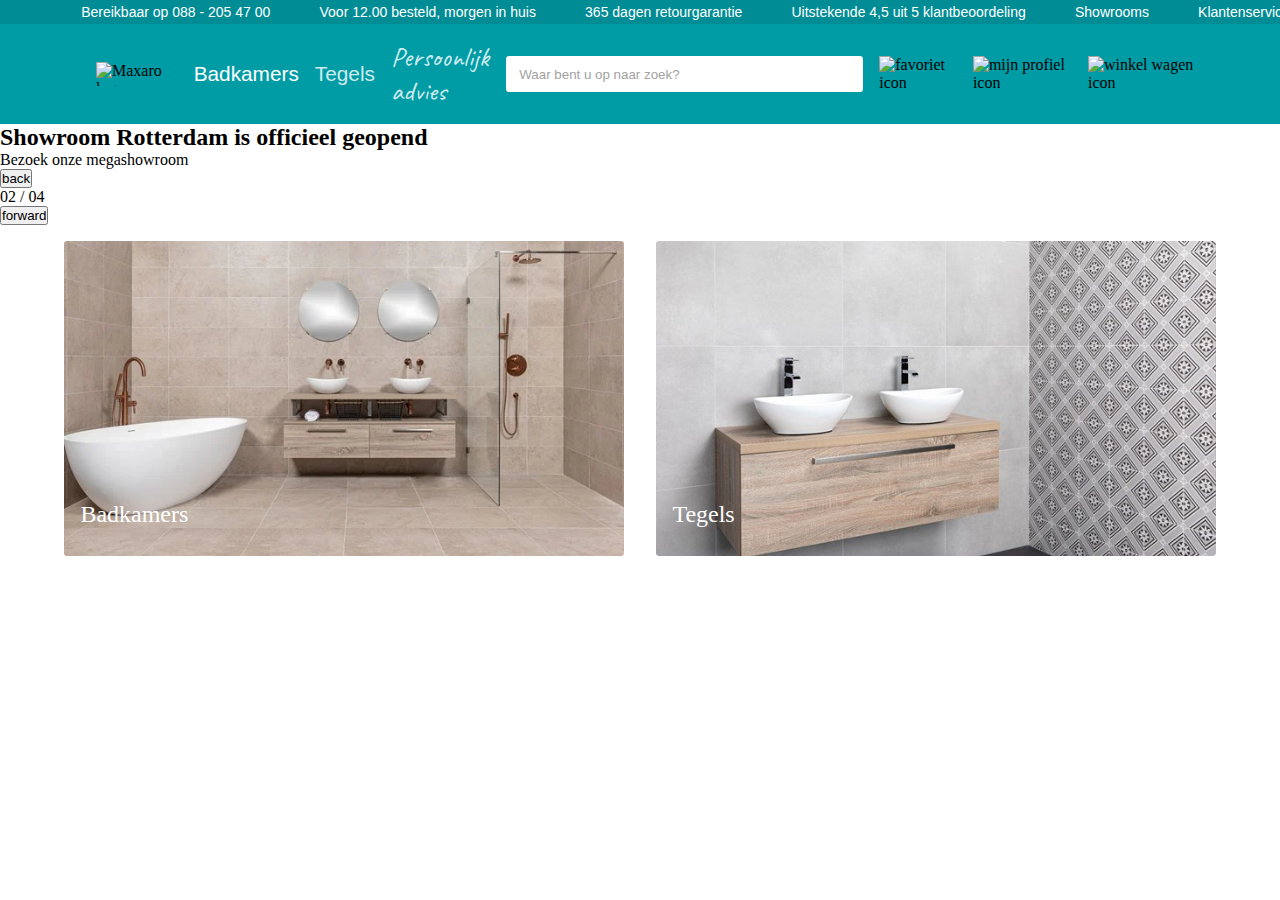
==== index.html @ 2ee9ab51 "nav bar 95% af en main toegevoegd" ====
<!doctype html>
<html lang="nl">

<head>
	<meta charset="UTF-8">
	<meta name="author" content="jouw naam">
	<meta name="viewport" content="width=device-width, initial-scale=1">
	<title>Badkamer & Tegel specialist | Maxaro</title>
	<link rel="preconnect" href="https://fonts.googleapis.com">
	<link rel="preconnect" href="https://fonts.gstatic.com" crossorigin>
	<link href="https://fonts.googleapis.com/css2?family=Caveat:wght@500&display=swap" rel="stylesheet">
	<link href="styles/style.css" rel="stylesheet">
</head>

<body>
	<header>
		<section>
			<ul>
				<li>
					<a href="#">Bereikbaar op 088 - 205 47 00</a>
				</li>
				<li>
					<p>Voor 12.00 besteld, morgen in huis</p>
				</li>
				<li>
					<p>365 dagen retourgarantie</p>
				</li>
				<li>
					<a href="#">Uitstekende 4,5 uit 5 klantbeoordeling</a>
				</li>
				<li>
					<a href="#">Showrooms</a>
				</li>
				<li>
					<a href="#">Klantenservice</a>
				</li>
			</ul>
		</section>
		<nav>
			<button>
				menu
			</button>
			<img src="/images/site_pictures/maxaro-logo-white.svg" alt="Maxaro logo">
			<ul>
				<li>
					<img src="styles/icons/header-icons/heart-icon.svg" alt="favoriet icon">
				</li>
				<li>
					<img src="styles/icons/header-icons/profile-icon.svg" alt="mijn profiel icon">
				</li>
				<li>
					<img src="styles/icons/header-icons/cart-icon.svg" alt="winkel wagen icon">
				</li>
			</ul>
			<!--MOBILE NAV-->
			<section>
				<h3>
					Menu
				</h3>
				<button>
					menu
				</button>
				<ul>
					<li>
						<a href="#">Badkamers</a>
					</li>
					<li>
						<a href="#">Tegels</a>
					</li>
					<li>
						<a href="#">Persoonlijk advies</a>
					</li>
				</ul>

				<ul>
					<li>
						<p>Showroom</p>
					</li>
					<li>
						<p>Klantenservice</p>
					</li>
					<li>
						<p>Veelgestelde vragen</p>
					</li>
				</ul>
			</section>
			<!--MOBILE NAV-->
			<input type="text" placeholder="Waar bent u op naar zoek?">

		</nav>


	</header>
	<main>
		<article>
			<section>
				<h2>
					Showroom Rotterdam is officieel geopend
				</h2>
				<p>
					Bezoek onze megashowroom
				</p>
			</section>
			<section>
				<button>
					back
				</button>
				<p>02 / 04</p>
				<button>
					forward
				</button>
			</section>
		</article>

		<article>
			<section>
				<img src="images/site_pictures/main-article-badkamer-foto.webp" alt="badkamer-foto">
				<h2>Badkamers</h2>
			</section>
			<section>
				<img src="images/site_pictures/main-article-bkmeubel-foto.webp" alt="badkamermeubel-foto">
				<h2>Tegels</h2>
			</section>
		</article>


	</main>

	<footer>

	</footer>

	<script src="scripts/script.js"></script>
</body>

</html>
---- styles/style.css ----
/* CSS Document */
*,
*::after,
*::before {
  box-sizing: border-box;
  margin: 0;
  padding: 0;
}

/*font faces */

@font-face {
  font-family: 'asapbold';
  src: url('/styles/fonts/asap-bold-webfont.woff2') format('woff2'),
    url('/styles/fonts/asap-bold-webfont.woff') format('woff');
  font-weight: normal;
  font-style: normal;

}

@font-face {
  font-family: 'asap_mediumregular';
  src: url('/styles/fonts/asap-medium-webfont.woff2') format('woff2'),
    url('/styles/fonts/asap-medium-webfont.woff') format('woff');
  font-weight: normal;
  font-style: normal;

}

@font-face {
  font-family: 'asapregular';
  src: url('/styles/fonts/asap-regular-webfont.woff2') format('woff2'),
    url('/styles/fonts/asap-regular-webfont.woff') format('woff');
  font-weight: normal;
  font-style: normal;

}

@font-face {
  font-family: 'asap_semiboldregular';
  src: url('/styles/fonts/asap-semibold-webfont.woff2') format('woff2'),
    url('/styles/fonts/asap-semibold-webfont.woff') format('woff');
  font-weight: normal;
  font-style: normal;

}

@font-face {
  font-family: 'canaro_bookbold';
  src: url('/styles/fonts/canaro-bold-webfont.woff2') format('woff2'),
    url('/styles/fonts/canaro-bold-webfont.woff') format('woff');
  font-weight: normal;
  font-style: normal;

}

@font-face {
  font-family: 'canarobook';
  src: url('/styles/fonts/canaro-book-webfont.woff2') format('woff2'),
    url('/styles/fonts/canaro-book-webfont.woff') format('woff');
  font-weight: normal;
  font-style: normal;

}

@font-face {
  font-family: 'canaromedium';
  src: url('/styles/fonts/canaro-medium-webfont.woff2') format('woff2'),
    url('/styles/fonts/canaro-medium-webfont.woff') format('woff');
  font-weight: normal;
  font-style: normal;

}

@font-face {
  font-family: 'canarosemibold';
  src: url('/styles/fonts/canaro-semibold-webfont.woff2') format('woff2'),
    url('/styles/fonts/canaro-semibold-webfont.woff') format('woff');
  font-weight: normal;
  font-style: normal;

}


/****************/
/* KLEUR PALLET */
/****************/

:root {
  --brand-color: #009ca6;
  --accent-brand-color: #008C95;

  --header-not-active-color: #cfebed;
  --nav-bar-background: #f2f2f2;
  --review-section-background: #f5f5f5;

  --main-text-color: #1c1c1c;
  --mobile-menu-text-color: #504e48;
  --accent-text-color: #ffffff;
  --placeholder-color: #A3A3A3;

  --mobile-menu-border-color: #cecece;
}


/**********/
/*ALGEMEEN*/
/**********/

ul {
  list-style: none;
}


/***************/
/* HEADER-TOP */
/**************/

header {
  background-color: var(--brand-color);
}

header>section:first-of-type {
  background-color: var(--accent-brand-color);
  display: flex;
  justify-content: center;

}

header>section:first-of-type ul li p, header>section:first-of-type ul li a {
  color: var(--accent-text-color);
  font-family: 'asapregular', sans-serif;
  -webkit-font-smoothing: antialiased;
  font-size: 0.875em;
  text-decoration: none;
}

header>section:first-of-type div {
  display: flex;
  min-height: 1.8em;
  align-items: center;
}

header>section:first-of-type ul {
  display: flex;
  gap: 2em;
  padding: 0.25em 0em;
  width: 100%;
}

header>section:first-of-type ul li {
  display: none;
  flex-shrink: 0;
  align-items: center;
  gap: 0.2em;
}

header>section:first-of-type ul li:nth-of-type(5) {
  margin-left: auto;
}

header>section:first-of-type ul li:first-of-type:hover,
header>section:first-of-type ul li:nth-of-type(5):hover,
header>section:first-of-type ul li:last-of-type:hover  {
  text-decoration: underline var(--accent-text-color);
  cursor: pointer;
}

/*bron https://piccalil.li/quick-tip/add-inline-svg-directly-in-your-css/ */
header>section:first-of-type ul li::before {
  content: '';
  flex-shrink: 0;

  width: 0.875em;
  height: 0.875em;
  background-size: cover;
}

header>section:first-of-type ul li:first-of-type::before {
  background-image: url('icons/header-icons/phone-icon.svg');
}

header>section:first-of-type ul li:nth-of-type(2)::before {
  background-image: url('icons/header-icons/truck-icon.svg');
}

header>section:first-of-type ul li:nth-of-type(3)::before {
  background-image: url('icons/header-icons/truck-icon.svg');
}

header>section:first-of-type ul li:nth-of-type(4)::before {
  background-image: url('icons/header-icons/star-icon.svg');
}

header>section:first-of-type ul li svg {
  fill: var(--accent-text-color);
  width: 12px;
  height: auto;
}


/**************/
/* HEADER-NAV */
/**************/

header nav {
  padding: 1em 1em;
  display: flex;
  flex-wrap: wrap;
  align-items: center;
  margin-bottom: 1em;
}

header>nav button {
  width: 2.5em;
  height: 2.5em;

  padding-left: 2.5em;

  overflow: hidden;
  background-color: var(--brand-color);
  background-image: url('/styles/icons/header-icons/hamburger-icon.svg');
  background-repeat: no-repeat;
  background-size: 2em;
  background-position: center;
  border: none;

}

header nav>img {
  height: 1em;
  width: auto;
  padding-left: 1em;
  margin-right: auto;
}

header nav>ul{
  display: flex;
  align-items: center;
  flex-direction: row;
  gap: 0.875em;
}


header nav>input {
  padding: .8em 2.5em .8em 1em;
  margin-top: 0.5em;
  border-radius: 0.25em;
  border: transparent;
  width: 100%;
  background-image: url('/styles/icons/header-icons/search-icon.svg');
  background-repeat: no-repeat;
  /* icon gaat 100% naar rechts en .25em naar links* Bron: Sanne 't Hoofdt*/
  background-position: calc(100% - .25em) center;
  background-size: 1.5em auto;
}

header nav>input::placeholder {
  color: var(--placeholder-color);
  font-size: 1em;
  -webkit-font-smoothing: antialiased;
}


header nav>section:last-of-type {
  position: fixed;
  top: 0;
  left: 0;
  right: 0;
  bottom: 0;

  display: flex;
  flex-direction: column;
  max-width: 21.5em;

  background-color: var(--accent-text-color);

  z-index: 2;

  transform: translateX(-100%);
  transition: 0.8s;
}


header nav section:last-of-type.openMenu {
  transform: translateX(0%);
  transition: 0.8s;
}

header>nav>section>button {
  display: block;
  background-image: url(/styles/icons/header-icons/cross_icon.svg);
  z-index: 3;
  position: absolute;
  right: 1em;
  top: 0.55em;
  background-size: 1.8em;
  outline: transparent;
}

header nav>section:last-of-type h3 {
  font-family: 'asapregular', sans-serif;
  font-weight: 200;
  padding: 0.625em 0em 0.625em 0.875em;
  color: var(--accent-text-color);
  background-color: var(--brand-color);
}

header nav>section:last-of-type ul {
  display: flex;
  flex-direction: column;
  justify-content: center;

  margin: 0em 1em 0em 1em;

  list-style: none;
}

header nav>section:last-of-type ul:first-of-type li {
  padding: .875em 0em .875em 0em;
}

header nav>section:last-of-type ul:first-of-type li:not(:last-of-type) {
  border-bottom: 1px solid var(--mobile-menu-border-color);
}


header nav>section:last-of-type ul:first-of-type li a {
  color: var(--mobile-menu-text-color);
  text-decoration: none;
  font-family: 'asapregular', sans-serif;
  -webkit-font-smoothing: antialiased;
}

header nav>section:last-of-type ul:last-of-type {
  justify-content: flex-end;
  flex-grow: 1;
  gap: 1em;
  padding-bottom: 1.8em;

}






/******/
/*MAIN*/
/******/
main article:nth-of-type(2) {
  display: flex;
  flex-direction: column;
  justify-content: center;
}

main article:nth-of-type(2) section {
  padding: 1em;
  position: relative;
}

main article:nth-of-type(2) img{
  width: 100%;
  max-width: 560px;
  height: auto;
  border-radius: .2em;
  background-image: linear-gradient(var(--main-text-color));
}

main article:nth-of-type(2) section h2 {
  position: absolute;
  left: 1.35em;
  bottom: 2em;

  font-family: 'asapregular';
  font-weight: 100;
  color: white;

  background-image: url('styles/icons/header-icons/search-icon.svg');
  background-repeat: no-repeat;
  /* icon gaat 100% naar rechts en .25em naar links* Bron: Sanne 't Hoofdt*/
  background-position: calc(100% - .25em) center;
  background-size: 24px auto;
}



















/********/
/*DESKTOP*/
/********/


@media screen and (max-width:767px) {
  header section:first-of-type ul li:nth-of-type(3) {
    display: flex;
  }
}

@media screen and (min-width: 768px) {

  header section:first-of-type ul li,
  header section:first-of-type div>p {
    display: flex;
  }

  header nav{
    gap: 1em;
    flex-wrap: nowrap;
  }

  header nav>img {
    margin-right: 0;
  }

  header nav>input {
    margin: 0 0 0 auto;
    max-width: 26.8em;
  }

  header nav>ul {
    order: 2;
  }

  header nav>section:last-of-type h3,
  header nav>section:last-of-type ul:last-of-type,
  header nav button {
    display: none;
  }

  header nav>section:last-of-type {
    transform: translateX(0%);
    transition: none;
    position: static;
    flex-direction: row;
    background-color: transparent;
    max-width: 100%;
  }

  header nav>section:last-of-type ul:first-of-type {
    flex-direction: row;
    align-items: center;
    margin: 0;
    gap: 1em;

  }

  header nav>section:last-of-type button {
    display: none;
  }

  header nav>section:last-of-type ul:first-of-type li {
    padding: 0em;
  }
  header nav>section:last-of-type ul:first-of-type li:not(:last-of-type) {
    border-bottom: transparent;
  }

  header nav>section:last-of-type ul:first-of-type li a {
    color: var(--header-not-active-color);
    font-family: "canarosemibold", sans-serif;
    -webkit-font-smoothing: antialiased;
    text-rendering: optimizeLegibility;
    font-size: 1.3em;
  }

  header nav>section:last-of-type ul:first-of-type li:first-of-type a{
    color: var(--accent-text-color);
  }

  header nav>section:last-of-type ul:first-of-type li a:hover{
    color: var(--accent-text-color);
  }

  header nav>section:last-of-type ul:first-of-type li:last-of-type a{
    font-family: 'Caveat', 'cursive', sans-serif;
    font-size: 1.7em;
  }

/***************/
/*MAIN DESKTOP */
/***************/
  main article:nth-of-type(2) {
    flex-direction: row;
  }

}










@media screen and (min-width:80em) {
  header nav>img {
    height: 1.5em;
  }

  header>nav,
  header>section:first-of-type ul {
    max-width: 72em;
    width: 72em;
    margin: auto;
  }
}

@media screen and (min-width:92em) {
  header>nav,
  header>section:first-of-type ul {
    width: 84em;
    max-width: 84em;
  }
}
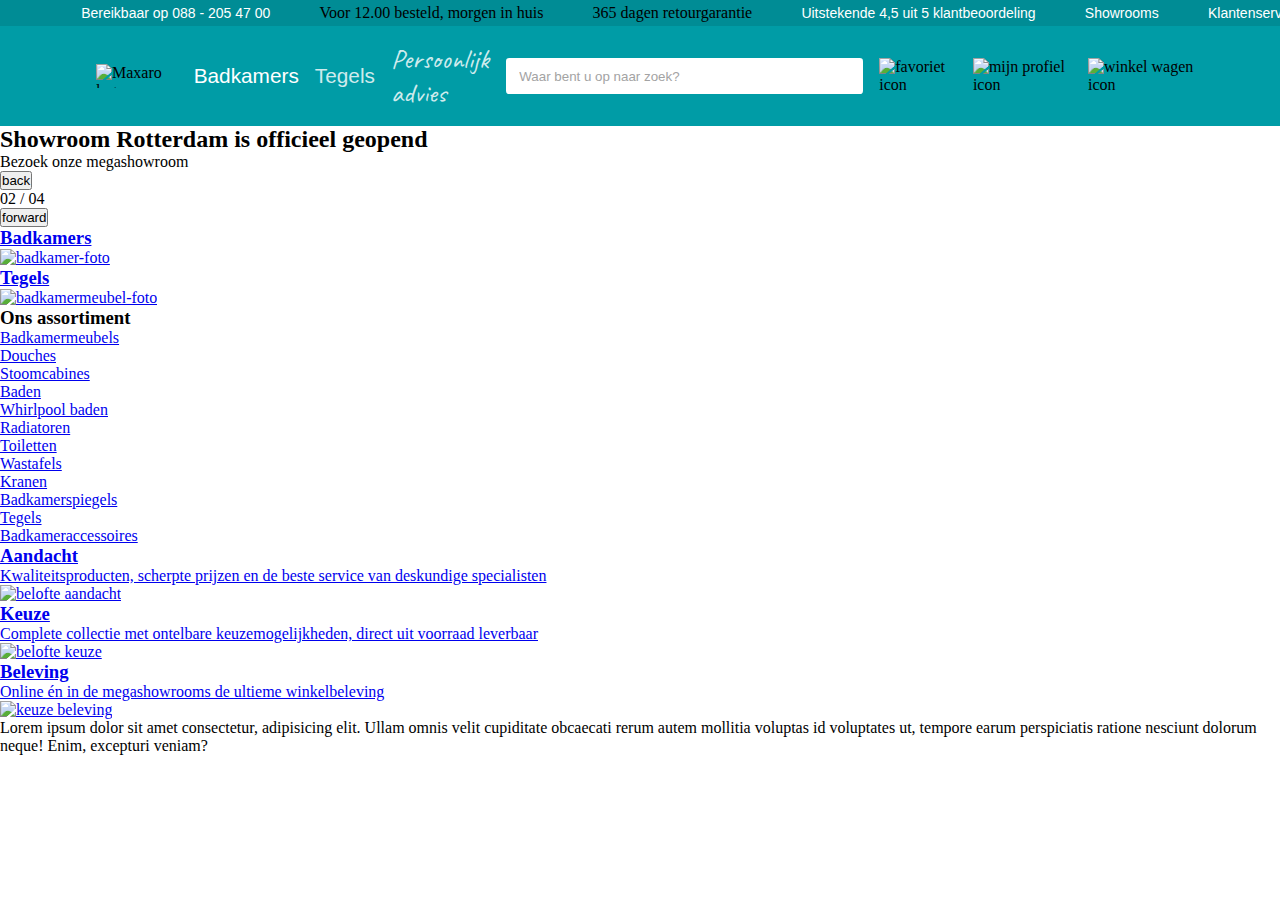
==== commit 08c0195f: "Background gradient + interactive styling" ====
--- a/index.html
+++ b/index.html
@@ -15,15 +15,15 @@
 <body>
 	<header>
 		<section>
-			<ul>
+			<ul class="container">
 				<li>
 					<a href="#">Bereikbaar op 088 - 205 47 00</a>
 				</li>
 				<li>
-					<p>Voor 12.00 besteld, morgen in huis</p>
+					Voor 12.00 besteld, morgen in huis
 				</li>
 				<li>
-					<p>365 dagen retourgarantie</p>
+					365 dagen retourgarantie
 				</li>
 				<li>
 					<a href="#">Uitstekende 4,5 uit 5 klantbeoordeling</a>
@@ -36,11 +36,11 @@
 				</li>
 			</ul>
 		</section>
-		<nav>
+		<nav class="container">
 			<button>
 				menu
 			</button>
-			<img src="/images/site_pictures/maxaro-logo-white.svg" alt="Maxaro logo">
+			<img src="images/site_pictures/maxaro-logo-white.svg" alt="Maxaro logo">
 			<ul>
 				<li>
 					<img src="styles/icons/header-icons/heart-icon.svg" alt="favoriet icon">
@@ -52,7 +52,7 @@
 					<img src="styles/icons/header-icons/cart-icon.svg" alt="winkel wagen icon">
 				</li>
 			</ul>
-			<!--MOBILE NAV-->
+			<!--BEGIN MOBILE NAV-->
 			<section>
 				<h3>
 					Menu
@@ -74,17 +74,17 @@
 
 				<ul>
 					<li>
-						<p>Showroom</p>
+						<a href="#">Showrooms</a>
 					</li>
 					<li>
-						<p>Klantenservice</p>
+						<a href="#">Klantenservice</a>
 					</li>
 					<li>
-						<p>Veelgestelde vragen</p>
+						<a href="#">Veelgestelde vragen</a>
 					</li>
 				</ul>
 			</section>
-			<!--MOBILE NAV-->
+			<!-- EIND MOBILE NAV-->
 			<input type="text" placeholder="Waar bent u op naar zoek?">
 
 		</nav>
@@ -92,7 +92,7 @@
 
 	</header>
 	<main>
-		<article>
+		<section>
 			<section>
 				<h2>
 					Showroom Rotterdam is officieel geopend
@@ -110,24 +110,75 @@
 					forward
 				</button>
 			</section>
-		</article>
+		</section>
 
-		<article>
-			<section>
-				<img src="images/site_pictures/main-article-badkamer-foto.webp" alt="badkamer-foto">
-				<h2>Badkamers</h2>
-			</section>
-			<section>
-				<img src="images/site_pictures/main-article-bkmeubel-foto.webp" alt="badkamermeubel-foto">
-				<h2>Tegels</h2>
-			</section>
-		</article>
+		<section class="container">
+			<a href="#">
+				<h3>Badkamers</h3>
+				<img src="images/site_pictures/main-categories/main-article-badkamer-foto.webp" alt="badkamer-foto">
+			</a>
+			<a href="#">
+				<h3>Tegels</h3>
+				<img src="images/site_pictures/main-categories/main-article-bkmeubel-foto.webp"
+					alt="badkamermeubel-foto">
+			</a>
+		</section>
+		<!--ONS ASSORTIMENT-->
+		<section class="container">
+			<h3>Ons assortiment</h3>
+			<ul>
+				<li><a href="#">Badkamermeubels</a></li>
+				<li><a href="#">Douches</a></li>
+				<li><a href="#">Stoomcabines</a></li>
+				<li><a href="#">Baden</a></li>
+				<li><a href="#">Whirlpool baden</a></li>
+				<li><a href="#">Radiatoren</a></li>
+				<li><a href="#">Toiletten</a></li>
+				<li><a href="#">Wastafels</a></li>
+				<li><a href="#">Kranen</a></li>
+				<li><a href="#">Badkamerspiegels</a></li>
+				<li><a href="#">Tegels</a></li>
+				<li><a href="#">Badkameraccessoires</a></li>
+			</ul>
+		</section>
+		<!--BELOFTES-->
+		<section class="container">
+			<a href="#">
+				<div>
+					<h3>Aandacht</h3>
+					<p>Kwaliteitsproducten, scherpte prijzen en de beste service van deskundige specialisten</p>
+				</div>
+				<img src="images/site_pictures/beloftes/belofte-aandacht.webp" alt="belofte aandacht">
+			</a>
+			<a href="#">
+				<div>
+					<h3>Keuze</h3>
+					<p>Complete collectie met ontelbare keuzemogelijkheden, direct uit voorraad leverbaar</p>
+				</div>
 
+				<img src="images/site_pictures/beloftes/belofte-keuze.webp" alt="belofte keuze">
+			</a>
+			<a href="#">
+				<div>
+					<h3>Beleving</h3>
+					<p>Online én in de megashowrooms de ultieme winkelbeleving</p>
+				</div>
+				<img src="images/site_pictures/beloftes/belofte-beleving.webp" alt="keuze beleving">
+			</a>
+		</section>
+
+		<section class="container">
+
+		</section>
 
 	</main>
 
 	<footer>
-
+		<p>
+			Lorem ipsum dolor sit amet consectetur, adipisicing elit. Ullam omnis velit cupiditate obcaecati rerum autem
+			mollitia voluptas id voluptates ut, tempore earum perspiciatis ratione nesciunt dolorum neque! Enim,
+			excepturi veniam?
+		</p>
 	</footer>
 
 	<script src="scripts/script.js"></script>
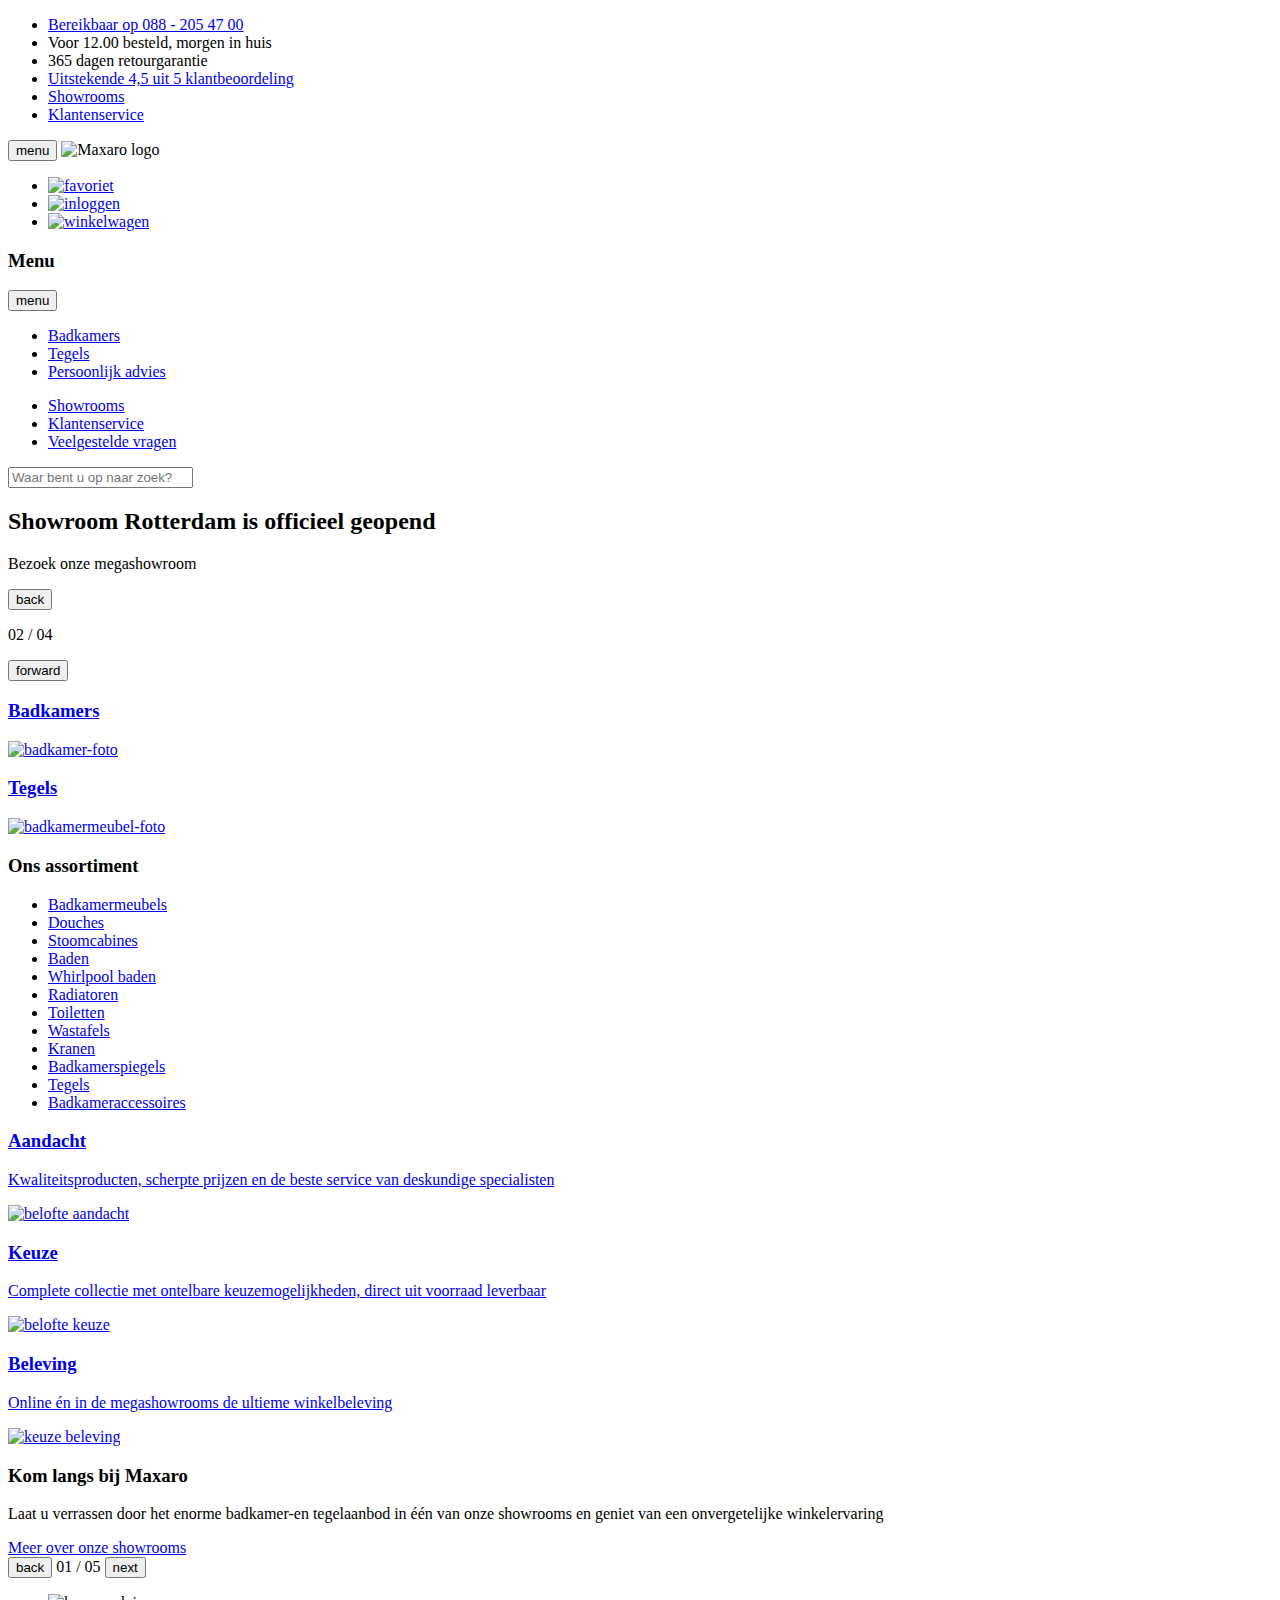
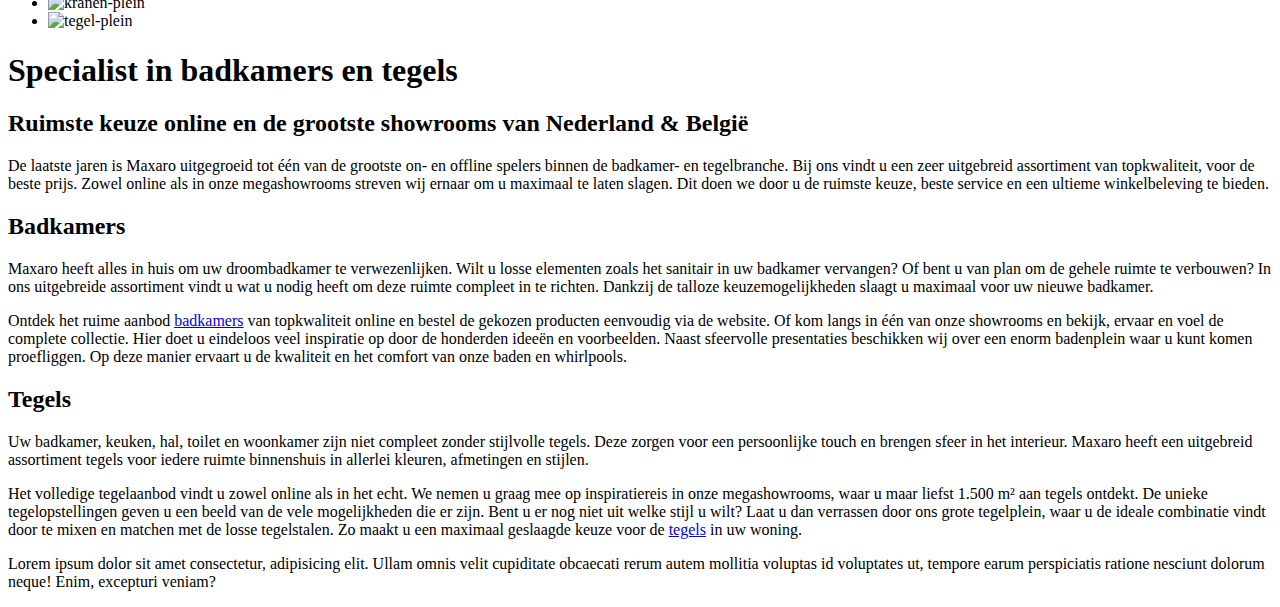
==== commit a9a986fa: "index pagina 80% af en begin product pagina" ====
--- a/index.html
+++ b/index.html
@@ -9,7 +9,7 @@
 	<link rel="preconnect" href="https://fonts.googleapis.com">
 	<link rel="preconnect" href="https://fonts.gstatic.com" crossorigin>
 	<link href="https://fonts.googleapis.com/css2?family=Caveat:wght@500&display=swap" rel="stylesheet">
-	<link href="styles/style.css" rel="stylesheet">
+	<link href="styles/style_index.css" rel="stylesheet">
 </head>
 
 <body>
@@ -17,7 +17,7 @@
 		<section>
 			<ul class="container">
 				<li>
-					<a href="#">Bereikbaar op 088 - 205 47 00</a>
+					<a href="tel:0882054700">Bereikbaar op 088 - 205 47 00</a>
 				</li>
 				<li>
 					Voor 12.00 besteld, morgen in huis
@@ -43,15 +43,16 @@
 			<img src="images/site_pictures/maxaro-logo-white.svg" alt="Maxaro logo">
 			<ul>
 				<li>
-					<img src="styles/icons/header-icons/heart-icon.svg" alt="favoriet icon">
-				</li>
-				<li>
-					<img src="styles/icons/header-icons/profile-icon.svg" alt="mijn profiel icon">
-				</li>
-				<li>
-					<img src="styles/icons/header-icons/cart-icon.svg" alt="winkel wagen icon">
-				</li>
-			</ul>
+					<a href="#"><img src="styles/icons/header-icons/heart-icon.svg" alt="favoriet"></a>
+				</li>
+				<li>
+					<a href="#"><img src="styles/icons/header-icons/profile-icon.svg" alt="inloggen"></a>
+				</li>
+				<li>
+					<a href="#"><img src="styles/icons/header-icons/cart-icon.svg" alt="winkelwagen "></a>
+				</li>
+			</ul>
+
 			<!--BEGIN MOBILE NAV-->
 			<section>
 				<h3>
@@ -113,7 +114,7 @@
 		</section>
 
 		<section class="container">
-			<a href="#">
+			<a href="product_pagina.html">
 				<h3>Badkamers</h3>
 				<img src="images/site_pictures/main-categories/main-article-badkamer-foto.webp" alt="badkamer-foto">
 			</a>
@@ -135,7 +136,7 @@
 				<li><a href="#">Radiatoren</a></li>
 				<li><a href="#">Toiletten</a></li>
 				<li><a href="#">Wastafels</a></li>
-				<li><a href="#">Kranen</a></li>
+				<li><a href="product_pagina.html">Kranen</a></li>
 				<li><a href="#">Badkamerspiegels</a></li>
 				<li><a href="#">Tegels</a></li>
 				<li><a href="#">Badkameraccessoires</a></li>
@@ -167,9 +168,65 @@
 			</a>
 		</section>
 
-		<section class="container">
-
-		</section>
+		<section>
+			<h3>
+				Kom langs bij Maxaro
+			</h3>
+			<p>
+				Laat u verrassen door het enorme badkamer-en tegelaanbod in één van onze showrooms en geniet van een
+				onvergetelijke winkelervaring
+			</p>
+			<a href="#">Meer over onze showrooms</a>
+			<form>
+				<input type="button" value="back">
+				<label>01 / 05</label>
+				<input type="button" value="next">
+			</form>
+			<ul>
+				<li><img src="images/site_pictures/kom-langs-slider/kranen-plein.webp" alt="kranen-plein"></li>
+				<li><img src="images/site_pictures/kom-langs-slider/tegel-plein.jpeg" alt="tegel-plein"></li>
+			</ul>
+		</section>
+
+		<article class="container">
+			<h1>Specialist in badkamers en tegels</h1>
+			<section>
+				<h2>
+					Ruimste keuze online en de grootste showrooms van Nederland & België
+				</h2>
+				<p>
+					De laatste jaren is Maxaro uitgegroeid tot één van de grootste on- en offline spelers binnen de
+					badkamer- en tegelbranche. Bij ons vindt u een zeer uitgebreid assortiment van topkwaliteit, voor de
+					beste prijs. Zowel online als in onze megashowrooms streven wij ernaar om u maximaal te laten
+					slagen. Dit doen we door u de ruimste keuze, beste service en een ultieme winkelbeleving te bieden.
+				</p>
+			</section>
+			<section>
+				<h2>Badkamers</h2>
+				<p>Maxaro heeft alles in huis om uw droombadkamer te verwezenlijken. Wilt u losse elementen zoals het
+					sanitair in uw badkamer vervangen? Of bent u van plan om de gehele ruimte te verbouwen? In ons
+					uitgebreide assortiment vindt u wat u nodig heeft om deze ruimte compleet in te richten. Dankzij de
+					talloze keuzemogelijkheden slaagt u maximaal voor uw nieuwe badkamer.</p>
+				<p>Ontdek het ruime aanbod <a href="#">badkamers</a> van topkwaliteit online en bestel de gekozen
+					producten eenvoudig via de website. Of kom langs in één van onze showrooms en bekijk, ervaar en voel
+					de complete collectie. Hier doet u eindeloos veel inspiratie op door de honderden ideeën en
+					voorbeelden. Naast sfeervolle presentaties beschikken wij over een enorm badenplein waar u kunt
+					komen proefliggen. Op deze manier ervaart u de kwaliteit en het comfort van onze baden en
+					whirlpools.</p>
+			</section>
+			<section>
+				<h2>Tegels</h2>
+				<p>Uw badkamer, keuken, hal, toilet en woonkamer zijn niet compleet zonder stijlvolle tegels. Deze
+					zorgen voor een persoonlijke touch en brengen sfeer in het interieur. Maxaro heeft een uitgebreid
+					assortiment tegels voor iedere ruimte binnenshuis in allerlei kleuren, afmetingen en stijlen.</p>
+				<p>Het volledige tegelaanbod vindt u zowel online als in het echt. We nemen u graag mee op
+					inspiratiereis in onze megashowrooms, waar u maar liefst 1.500 m² aan tegels ontdekt. De unieke
+					tegelopstellingen geven u een beeld van de vele mogelijkheden die er zijn. Bent u er nog niet uit
+					welke stijl u wilt? Laat u dan verrassen door ons grote tegelplein, waar u de ideale combinatie
+					vindt door te mixen en matchen met de losse tegelstalen. Zo maakt u een maximaal geslaagde keuze
+					voor de <a href="#">tegels</a> in uw woning.</p>
+			</section>
+		</article>
 
 	</main>
 
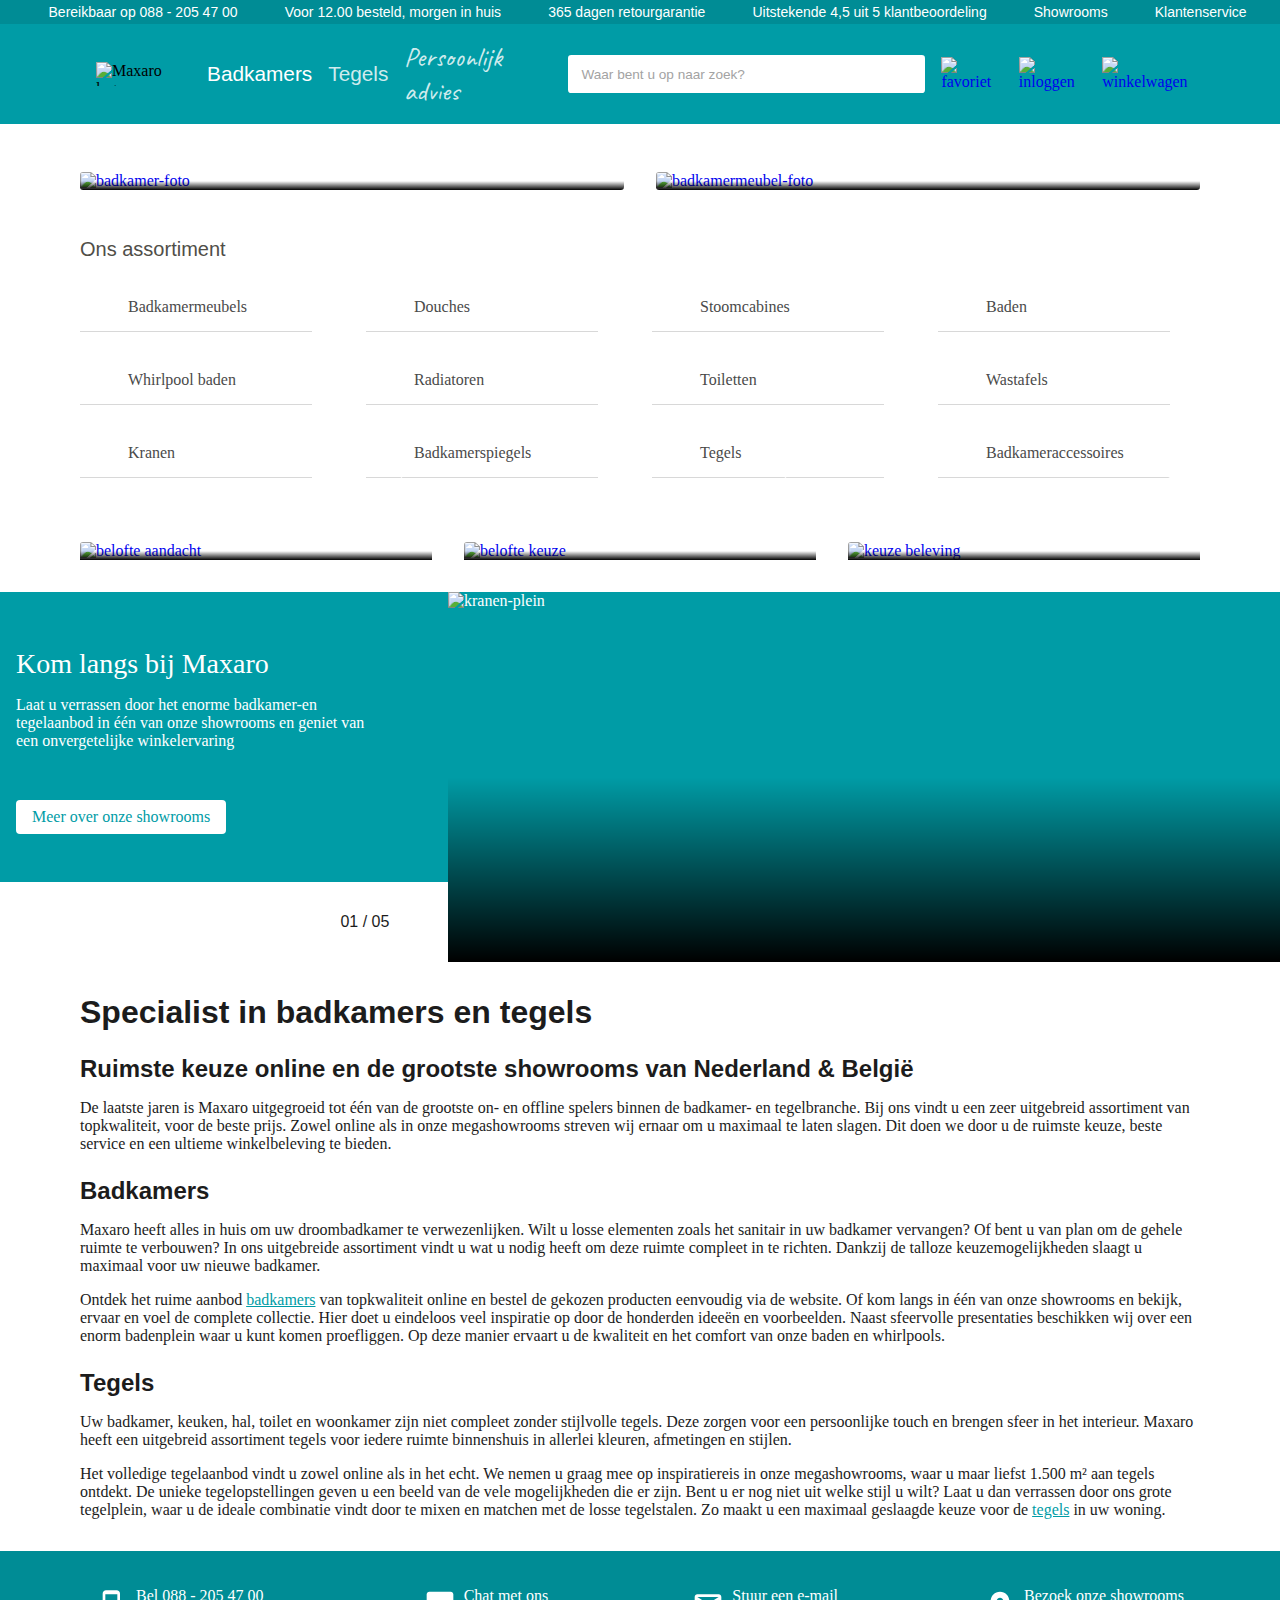
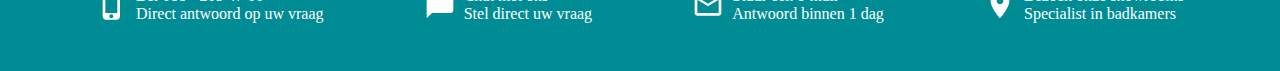
==== commit 54cf6463: "eerste kans eind product" ====
--- a/index.html
+++ b/index.html
@@ -231,11 +231,28 @@
 	</main>
 
 	<footer>
-		<p>
-			Lorem ipsum dolor sit amet consectetur, adipisicing elit. Ullam omnis velit cupiditate obcaecati rerum autem
-			mollitia voluptas id voluptates ut, tempore earum perspiciatis ratione nesciunt dolorum neque! Enim,
-			excepturi veniam?
-		</p>
+		<section class="container">
+			<p>Heeft u vragen?</p>
+			<p>De medewerkers van onze klantenservice zijn vandaag bereikbaar tot 17.30</p>
+			<ul>
+				<li>
+					<a href="#">Bel 088 - 205 47 00</a>
+					<a href="#">Direct antwoord op uw vraag</a>
+				</li>
+				<li>
+					<a href="#">Chat met ons</a>
+					<a href="#">Stel direct uw vraag</a>
+				</li>
+				<li>
+					<a href="#">Stuur een e-mail</a>
+					<a href="#">Antwoord binnen 1 dag</a>
+				</li>
+				<li>
+					<a href="#">Bezoek onze showrooms</a>
+					<a href="#">Specialist in badkamers</a>
+				</li>
+			</ul>
+		</section>
 	</footer>
 
 	<script src="scripts/script.js"></script>
--- a/styles/style_index.css
+++ b/styles/style_index.css
@@ -0,0 +1,614 @@
+@import url(style_algemeen.css);
+
+
+/******/
+/*MAIN*/
+/******/
+
+main>section:first-of-type {
+  display: none; /*TIJDELIJK */
+}
+
+main>section:nth-of-type(2) {
+  display: flex;
+  flex-direction: column;
+  padding: 1em;
+  margin-bottom: 2em;
+  gap: 2em;
+  margin-top: 2em; /*TIJDELIJK */
+}
+
+
+main>section:nth-of-type(2) a {
+  position: relative;
+  display: block;
+  width: 100%;
+  border-radius: .2em;
+  overflow: hidden;
+  transition: .3s;
+}
+
+/* main>section:nth-of-type(2) a:hover {
+  transform: scale(1.08);
+  transition: .3s;
+} */
+
+main>section:nth-of-type(2) a:focus-visible {
+  outline: 0.5em solid var(--brand-color);
+  border-radius: .2em;
+}
+
+main>section:nth-of-type(2)>a::after {
+  background-image: linear-gradient(180deg,transparent,var(--img-gradient));
+  content: '';
+  inset: 0;
+  position: absolute;
+  }
+
+  main>section:nth-of-type(2) a:hover h3{
+    animation-name: main-catergory-arrow-hover;
+    animation-duration:1s;
+    animation-fill-mode: forwards;
+    animation-iteration-count:infinite;
+    animation-timing-function:linear; 
+  }
+
+  @keyframes main-catergory-arrow-hover {
+    0%, 100% {
+      background-position: calc(100% - 1rem) center;
+    }
+    50% {
+      background-position: calc(100% - .18rem) center;
+    }
+  }
+
+main>section:nth-of-type(2)>a img {
+  width: 100%;
+  /* max-width: 560px; */
+  height: auto;
+  display: block;
+}
+
+main>section:nth-of-type(2)>a h3 {
+  position: absolute;
+  left: 0;
+  right: 0;
+  bottom: 0;
+  z-index: 1;
+  
+  padding: 1em .7em;
+
+  font-family: 'asapregular';
+  font-size: 1.5rem;
+  font-weight: 100;
+  color: white;
+
+  background-image: url(../styles/icons/main-icons/main-first-article/arrow-to-right-icon.svg);
+  background-repeat: no-repeat;
+  background-position: calc(100% - 1rem) center;
+  background-size: 1.2em;
+}
+
+/******************/
+/*main ons assortiment*/
+/******************/
+
+main>section:nth-of-type(3) {
+  padding: 0em 1em;
+  margin-bottom: 4em;
+}
+
+main>section:nth-of-type(3) h3 {
+  margin-bottom: 1.5em;
+
+  font-family: 'asap_mediumregular', sans-serif;
+  font-weight: lighter;
+  font-size: 1.25rem;
+  -webkit-font-smoothing: antialiased;
+  color: var(--main-tertiary-text-color);
+}
+
+main>section:nth-of-type(3) ul {
+  display: grid;
+  gap: 2em 1.5em;
+  grid-template-columns: repeat(auto-fit, minmax(248px, 1fr));
+}
+
+main>section:nth-of-type(3) ul li {
+  border-bottom: solid 1px var(--ons-assortiment-border-color);
+  padding-bottom: 0.5em;
+  width: 100%;
+  display: flex;
+  align-items: center;
+}
+
+main>section:nth-of-type(3) ul li a {
+  font-family: 'asapregular';
+  -webkit-font-smoothing: antialiased;
+  font-weight: lighter;
+  color: var(--main-secondary-text-color);
+}
+
+main>section:nth-of-type(3) ul li a:hover {
+  text-decoration: underline;
+  transform: scale(1.035);
+  transition: .3s;
+}
+
+main>section:nth-of-type(3) ul li a:focus {
+  outline: 0.3125em auto var(--brand-color);
+  transition: .3s;
+}
+
+main>section:nth-of-type(3) ul li::before {
+  content: '';
+  flex-shrink: 0;
+  margin-right: 1em;
+
+  width: 2em;
+  height: 2em;
+  background-size: auto;
+  background-repeat: no-repeat;
+}
+
+main>section:nth-of-type(3) ul li:first-of-type::before {
+  background-image: url('icons/main-icons/assortiment-icons/badkamermeubel-icon.svg');
+}
+
+main>section:nth-of-type(3) ul li:nth-of-type(2)::before {
+  background-image: url('icons/main-icons/assortiment-icons/douche-icon.svg');
+}
+
+main>section:nth-of-type(3) ul li:nth-of-type(3)::before {
+  background-image: url('icons/main-icons/assortiment-icons/stoomcabine-icon.svg');
+}
+
+main>section:nth-of-type(3) ul li:nth-of-type(4)::before {
+  background-image: url('icons/main-icons/assortiment-icons/bad-icon.svg');
+}
+
+main>section:nth-of-type(3) ul li:nth-of-type(5)::before {
+  background-image: url('icons/main-icons/assortiment-icons/whirlpool-baden-icon.svg');
+}
+
+main>section:nth-of-type(3) ul li:nth-of-type(6)::before {
+  background-image: url('icons/main-icons/assortiment-icons/radiator-icon.svg');
+}
+
+main>section:nth-of-type(3) ul li:nth-of-type(7)::before {
+  background-image: url('icons/main-icons/assortiment-icons/toiletten-icon.svg');
+}
+
+main>section:nth-of-type(3) ul li:nth-of-type(8)::before {
+  background-image: url('icons/main-icons/assortiment-icons/wastafels-icon.svg');
+}
+
+main>section:nth-of-type(3) ul li:nth-of-type(9)::before {
+  background-image: url('icons/main-icons/assortiment-icons/kranen-icon.svg');
+}
+
+main>section:nth-of-type(3) ul li:nth-of-type(10)::before {
+  background-image: url('icons/main-icons/assortiment-icons/badkamerspiegels-icon.svg');
+}
+
+main>section:nth-of-type(3) ul li:nth-of-type(11)::before {
+  background-image: url('icons/main-icons/assortiment-icons/tegels-icon-icon.svg');
+}
+
+main>section:nth-of-type(3) ul li:nth-of-type(12)::before {
+  background-image: url('icons/main-icons/assortiment-icons/badkameraccessoires-icon.svg');
+}
+
+
+/***************/
+/*main beloftes*/
+/***************/
+
+main>section:nth-of-type(4) {
+  display: flex;
+  flex-direction: column;
+  padding: 0em 1em;
+  gap: 2em;
+  margin-bottom: 2em ;
+}
+
+main>section:nth-of-type(4) a {
+  position: relative;
+  display: flex;
+  flex-direction: column;
+  justify-content: flex-end;
+  width: 100%;
+  gap: 1em;
+
+  transition: .3s;
+}
+
+main>section:nth-of-type(4) a:focus-visible {
+  outline: 0.5em solid var(--brand-color);
+  border-radius: .2em;
+}
+
+main>section:nth-of-type(4) a::after {
+  position: absolute;
+
+  background-image: linear-gradient(180deg,transparent,var(--img-gradient));
+  content: '';
+  inset: 0;
+  width: 100%;
+  height: 100%;
+}
+
+main>section:nth-of-type(4) a div {
+  position: absolute;
+  padding: 1.5rem 1rem;
+  width: 100%;
+  overflow: visible;
+  z-index: 1;
+}
+
+main>section:nth-of-type(4) a h3 {
+  color: var(--accent-text-color);
+  -webkit-font-smoothing: antialiased;
+  font-weight: lighter;
+  font-family: 'asap_mediumregular';
+  font-size: 1.5rem;
+
+  background-image: url(../styles/icons/main-icons/main-first-article/arrow-to-right-icon.svg);
+  background-repeat: no-repeat;
+  background-position: calc(100%) center;
+  background-size: 1.2em;
+}
+
+main>section:nth-of-type(4) a:hover div{
+ padding-right: 0em;
+}
+
+main>section:nth-of-type(4) a:hover p{
+  padding-right: 1rem;
+ }
+
+main>section:nth-of-type(4) a:hover h3{
+  animation-name: beloftes-arrow-hover;
+  animation-duration:1s;
+  animation-iteration-count:infinite;
+  animation-timing-function:linear; 
+}
+
+@keyframes beloftes-arrow-hover {
+  0%, 100% {
+    background-position: calc(100% - 1rem) center;
+  }
+  50% {
+    background-position: calc(100% - .2rem) center;
+  }
+}
+
+main>section:nth-of-type(4) a p {
+  font-family: 'asapregular', sans-serif;
+  font-weight: lighter;
+  -webkit-font-smoothing: antialiased;
+  text-decoration: none;
+  display: none;
+  color: var(--accent-text-color);
+}
+
+main>section:nth-of-type(4) a img {
+  width: 100%;
+  /* max-width: 560px; */
+  height: auto;
+  border-radius: .2em;
+}
+
+/************************/
+/* kom langs bij maxaro */
+/************************/
+
+main>section:nth-of-type(5) {
+  display: flex;
+  flex-wrap: wrap;
+  margin-bottom: 2em;
+  
+  background-color: var(--brand-color);
+}
+
+main>section:nth-of-type(5) ul {
+  order: -1;
+  overflow-x: scroll;
+  display: flex;
+  scroll-snap-type: x mandatory;
+}
+
+main>section:nth-of-type(5) li {
+  position: relative;
+  display: block;
+  width: 100%;
+  height: 100%;
+  flex-shrink: 0;
+  scroll-snap-align: start;
+}
+
+main>section:nth-of-type(5) li:after {
+  position: absolute;
+  background-image: linear-gradient(180deg,transparent,var(--img-gradient));
+  content: '';
+  inset: 0;
+  width: 100%;
+  height: 100%;
+}
+
+main>section:nth-of-type(5) img{
+  width:100%;
+  height: 100%;
+  object-fit: cover;
+  display: block;
+
+}
+
+main>section:nth-of-type(5) {
+  display: flex;
+  flex-direction: column;
+
+  color: var(--accent-text-color);
+}
+
+main>section:nth-of-type(5)  h3 {
+  font-family: 'asap_mediumregular';
+  font-size: 1.75rem;
+  -webkit-font-smoothing: antialiased;
+  font-weight: lighter;
+  padding: 1.5rem 0rem 0.5rem 1rem;
+  
+}
+
+main>section:nth-of-type(5)  p {
+  font-family: 'asapregular';
+  -webkit-font-smoothing: antialiased;
+  font-weight: lighter;
+  margin: 0em 1em;
+}
+
+main>section:nth-of-type(5) a {
+  font-family: 'asapregular';
+
+  width: fit-content;
+
+  color: var(--brand-color);
+  background-color: var(--accent-text-color);
+  border-radius: .25em;
+  padding: .5em 1em;
+  display: block;
+  margin: 2em 0em 3em 1em;
+
+}
+
+
+main>section:nth-of-type(5) form{
+  display: none;
+  background-color: var(--accent-text-color);
+}
+
+main>section:nth-of-type(5) form label {
+  font-family: 'asapregular', sans-serif;
+  -webkit-font-smoothing: antialiased;
+  font-weight: lighter;
+  color: var(--main-text-color);
+}
+
+main>section:nth-of-type(5) form input {
+  width: 2em;
+  height: 2em;
+
+  padding-left: 2em;
+
+  overflow: hidden;
+  background-color: transparent;
+  background-repeat: no-repeat;
+  background-size: 2em;
+  background-position: center;
+  border: none;
+}
+
+main>section:nth-of-type(5) form input:hover {
+cursor: pointer;
+}
+
+main>section:nth-of-type(5) form input[value='back'] {
+  background-image: url('icons/main-icons/kom-langs-bij-maxaro/back-button-icon.svg');
+}
+
+main>section:nth-of-type(5) form input[value='next'] {
+  background-image: url('icons/main-icons/kom-langs-bij-maxaro/next-button-icon.svg');
+}
+
+
+main>section:nth-of-type(5)  a:focus-visible {
+  outline: 0.3125em auto var(--main-text-color);
+  transition: .3s;
+}
+
+
+
+
+/*************/
+/*OVER MAXARO*/
+/*************/
+
+main>article:first-of-type {
+  color: var(--main-text-color);
+}
+
+main>article:first-of-type h1 {
+  font-family: 'canarosemibold', sans-serif;
+  -webkit-font-smoothing: antialiased;
+  font-size: 2rem;
+  margin-bottom: 1rem;
+}
+
+main>article:first-of-type h2 {
+  font-family: 'canarosemibold', sans-serif;
+  -webkit-font-smoothing: antialiased;
+  font-size: 1.5rem;
+  margin: 1.5rem 0rem 1rem 0rem;
+}
+
+main>article:first-of-type p {
+  font-family: 'asapregular';
+  -webkit-font-smoothing: antialiased;
+  font-weight: 100;
+}
+
+main>article:first-of-type p:first-of-type {
+  margin-bottom: 1em;
+}
+
+main>article:first-of-type p a{
+  color: var(--brand-color);
+  text-decoration: underline;
+}
+
+main>article:first-of-type p a:hover{
+  color: var(--over-ons-a-hover-color);
+}
+
+main>article:first-of-type p a:focus-visible {
+  outline: 0.3125em auto var(--brand-color);
+  transition: .3s;
+}
+
+
+
+
+
+
+
+
+
+
+
+
+
+
+
+
+
+
+
+
+
+
+
+/********/
+/*@MEDIA DESKTOP*/
+/********/
+
+
+@media screen and (max-width:47.9375em) {
+  header section:first-of-type ul li:nth-of-type(3) {
+    display: flex;
+  }
+}
+
+@media screen and (min-width: 48em) {
+  :root {
+    --img-gradient: #000;
+  }
+
+  /***************/
+  /*main desktop */
+  /***************/
+  main>section:nth-of-type(2),
+  main>section:nth-of-type(3),
+  main>section:nth-of-type(4) {
+    flex-direction: row;
+  }
+
+  main>section:nth-of-type(2)>a::after,
+  main>section:nth-of-type(4) a::after,  
+  main>section:nth-of-type(5) li:after {
+    height: 50%;
+    top: 50%;
+  }
+
+  main>section:nth-of-type(3) ul li {
+    width: 14.5em;
+  }
+
+  /* code by Sanne 't Hooft */
+  main>section:nth-of-type(5)  {
+    display: grid;
+    grid-template-columns: calc(50vw - 42rem) clamp(20em,35%,36em) 1fr;
+    grid-auto-rows:6em min-content 1fr 5em;
+    min-height: 17rem ;
+  }
+
+  main>section:nth-of-type(5)>*:not(form,ul) {
+    grid-column-start: 2;
+    grid-column-end: 3;
+  }
+
+  main>section:nth-of-type(5) h3{
+    align-self: end;
+  }
+
+  main>section:nth-of-type(5) p {
+    margin: .5rem 4rem 0rem 0rem;
+    min-height: 4.5rem;
+    padding-left: 1rem;
+  }
+
+  main>section:nth-of-type(5) img{
+    height: 100%;
+    max-height: 30em;
+  }
+
+  main>section:nth-of-type(5) ul {
+    order: 0;
+    order:0;
+		grid-column-start:3;
+		grid-column-end:-1;
+		grid-row-start:1;
+		grid-row-end:5;
+  }
+
+  main>section:nth-of-type(5) a{
+    align-self:start;
+    margin-top: 2em;
+    justify-self:start;
+  
+  }
+
+  main>section:nth-of-type(5) form{
+    display: flex;
+    justify-content: flex-end;
+    padding-right: 2em;
+    align-items: center;
+    grid-column-start:1;
+		grid-column-end:3;
+    
+  }
+
+}
+
+
+
+
+
+
+
+
+
+
+
+@media screen and (min-width:68em) {
+  main>section:nth-of-type(4) div p {
+    display: block;
+  }
+}
+
+
+
+@media screen and (min-width:80em) {
+  header nav>img {
+    height: 1.5em;
+  }
+}